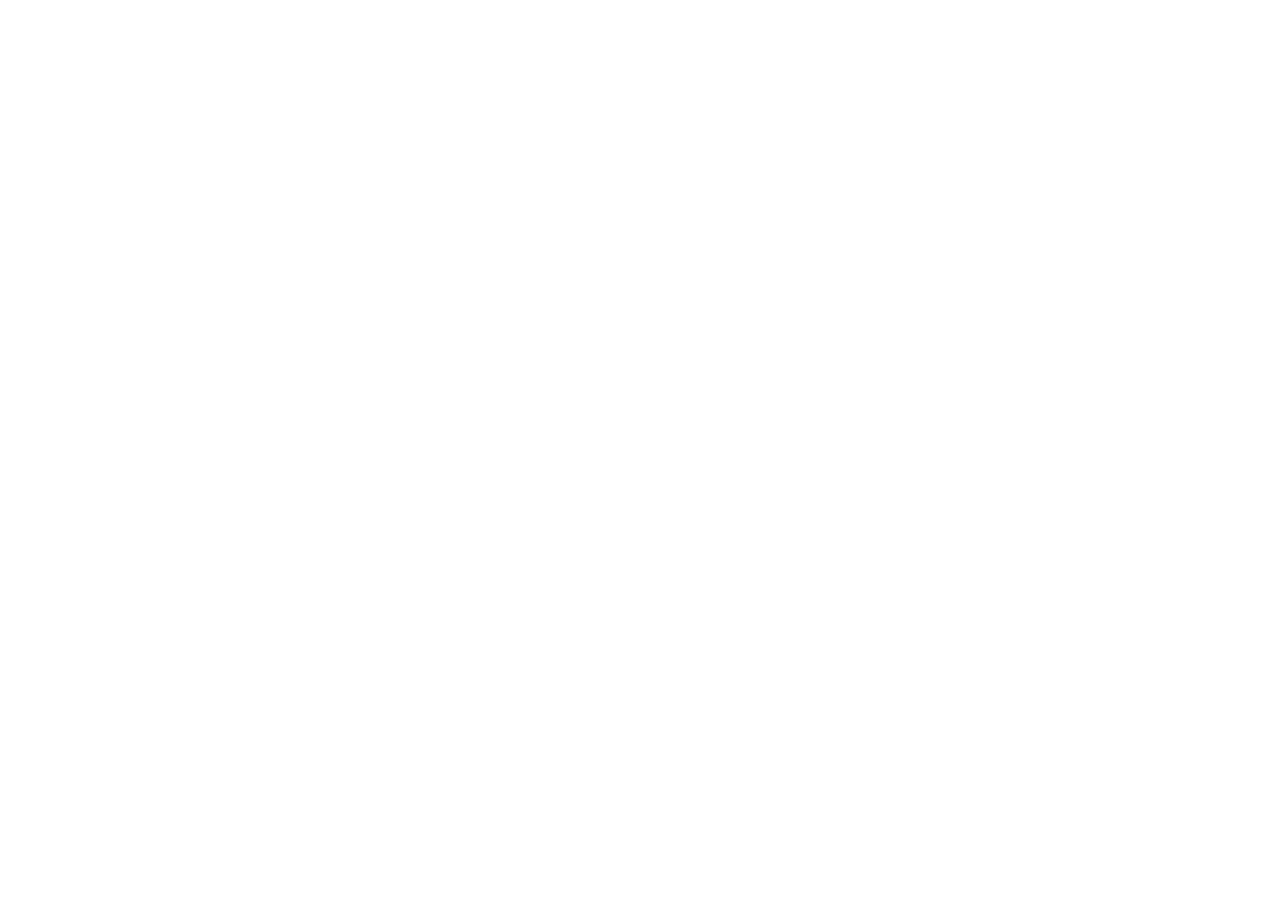
==== DigitalDesign 4803/Delivery1/index.html @ 0fc0c5bd "Add files via upload" ====
<!DOCTYPE html>
<html lang="en">
<head>
    <meta charset="UTF-8">
    <meta name="viewport" content="width=device-width, initial-scale=1.0">
    <title>App Development in Xcode</title>
</head>
<body>
    
</body>
</html>
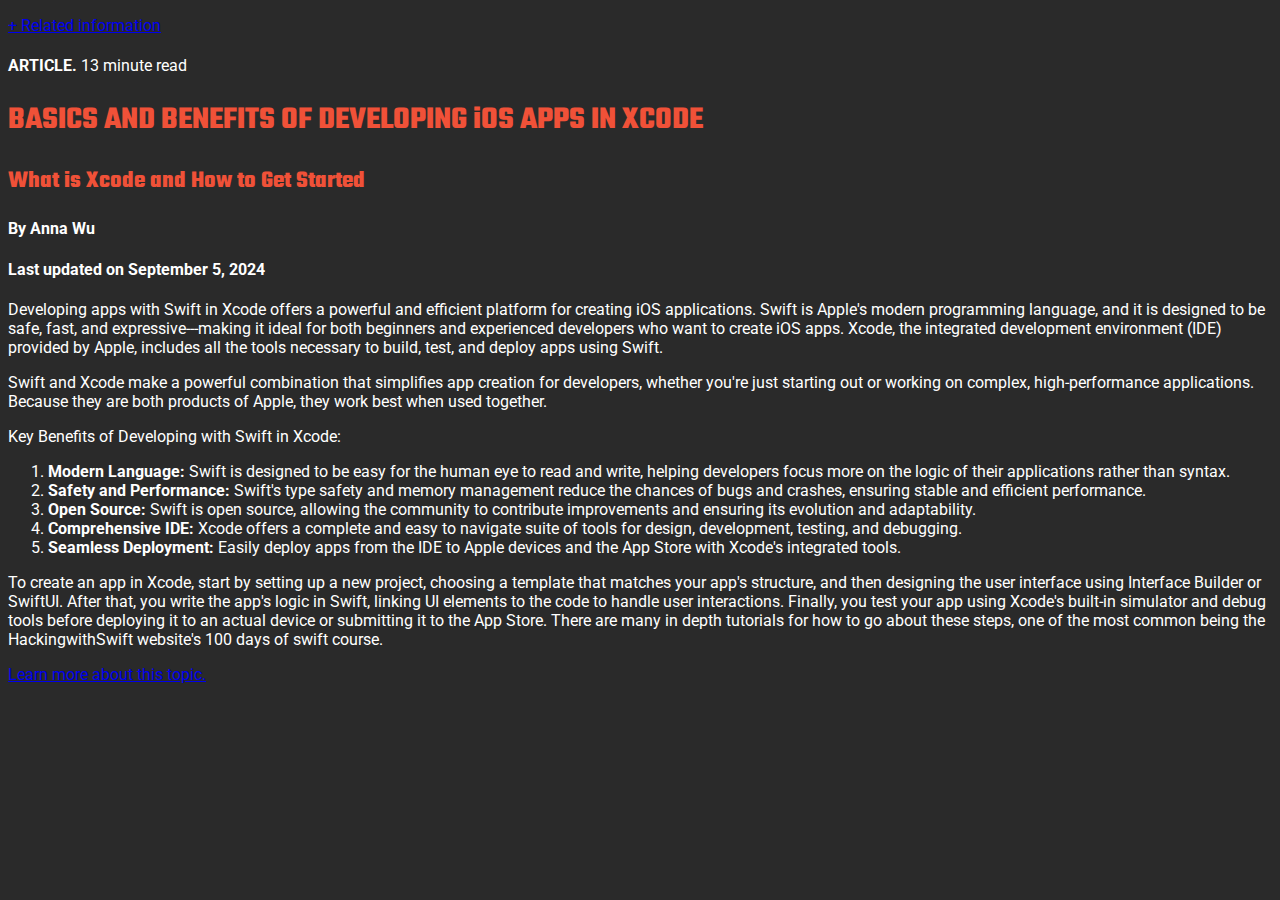
==== commit e778fc9b: "Add files via upload" ====
--- a/DigitalDesign 4803/Delivery1/index.html
+++ b/DigitalDesign 4803/Delivery1/index.html
@@ -3,9 +3,35 @@
 <head>
     <meta charset="UTF-8">
     <meta name="viewport" content="width=device-width, initial-scale=1.0">
-    <title>App Development in Xcode</title>
+    <title>Xcode Basics and Benefits</title>
+    <link rel="stylesheet" href="css/style.css">
 </head>
 <body>
-    
+    <p><a href="information.html" title>+ Related information</a></p>
+
+    <h4><strong>ARTICLE.</strong> 13 minute read</h4>
+
+    <h1>BASICS AND BENEFITS OF DEVELOPING iOS APPS IN XCODE</h1>
+    <h2>What is Xcode and How to Get Started</h2>
+    <h4>By Anna Wu</h4>
+    <h4>Last updated on September 5, 2024</h4>
+
+    <p>Developing apps with Swift in Xcode offers a powerful and efficient platform for creating iOS applications. Swift is Apple's modern programming language, and it is designed to be safe, fast, and expressive---making it ideal for both beginners and experienced developers who want to create iOS apps. Xcode, the integrated development environment (IDE) provided by Apple, includes all the tools necessary to build, test, and deploy apps using Swift.</p>
+
+    <p>Swift and Xcode make a powerful combination that simplifies app creation for developers, whether you're just starting out or working on complex, high-performance applications. Because they are both products of Apple, they work best when used together.</p>
+
+    <p>Key Benefits of Developing with Swift in Xcode:</p>
+
+    <ol>
+        <li><strong>Modern Language:</strong> Swift is designed to be easy for the human eye to read and write, helping developers focus more on the logic of their applications rather than syntax.</li>
+        <li><strong>Safety and Performance:</strong> Swift's type safety and memory management reduce the chances of bugs and crashes, ensuring stable and efficient performance.</li>
+        <li><strong>Open Source:</strong> Swift is open source, allowing the community to contribute improvements and ensuring its evolution and adaptability.</li>
+        <li><strong>Comprehensive IDE:</strong> Xcode offers a complete and easy to navigate suite of tools for design, development, testing, and debugging.</li>
+        <li><strong>Seamless Deployment:</strong> Easily deploy apps from the IDE to Apple devices and the App Store with Xcode's integrated tools.</li>
+    </ol>
+
+    <p>To create an app in Xcode, start by setting up a new project, choosing a template that matches your app's structure, and then designing the user interface using Interface Builder or SwiftUI. After that, you write the app's logic in Swift, linking UI elements to the code to handle user interactions. Finally, you test your app using Xcode's built-in simulator and debug tools before deploying it to an actual device or submitting it to the App Store. There are many in depth tutorials for how to go about these steps, one of the most common being the HackingwithSwift website's 100 days of swift course.</p>
+
+    <p><a href="https://www.hackingwithswift.com/" title="Hacking with Swift Link" target="_blank">Learn more about this topic.</a></p>
 </body>
 </html>--- a/DigitalDesign 4803/Delivery1/css/style.css
+++ b/DigitalDesign 4803/Delivery1/css/style.css
@@ -0,0 +1,20 @@
+@import url('https://fonts.googleapis.com/css2?family=Roboto:wght@400;700&family=Teko:wght@300..700&display=swap');
+
+body{
+    font-family: "Roboto", sans-serif; 
+    color:#ffffff;
+    background-color:#2a2a2a;
+}
+
+h1, h2 {
+    font-family: "Teko", sans-serif; 
+    color:#f05138;
+}
+
+p + h2{
+    text-align: center;
+    color:#f05138;
+    text-decoration: underline;
+}
+
+p + h4 {font-weight: 400;}